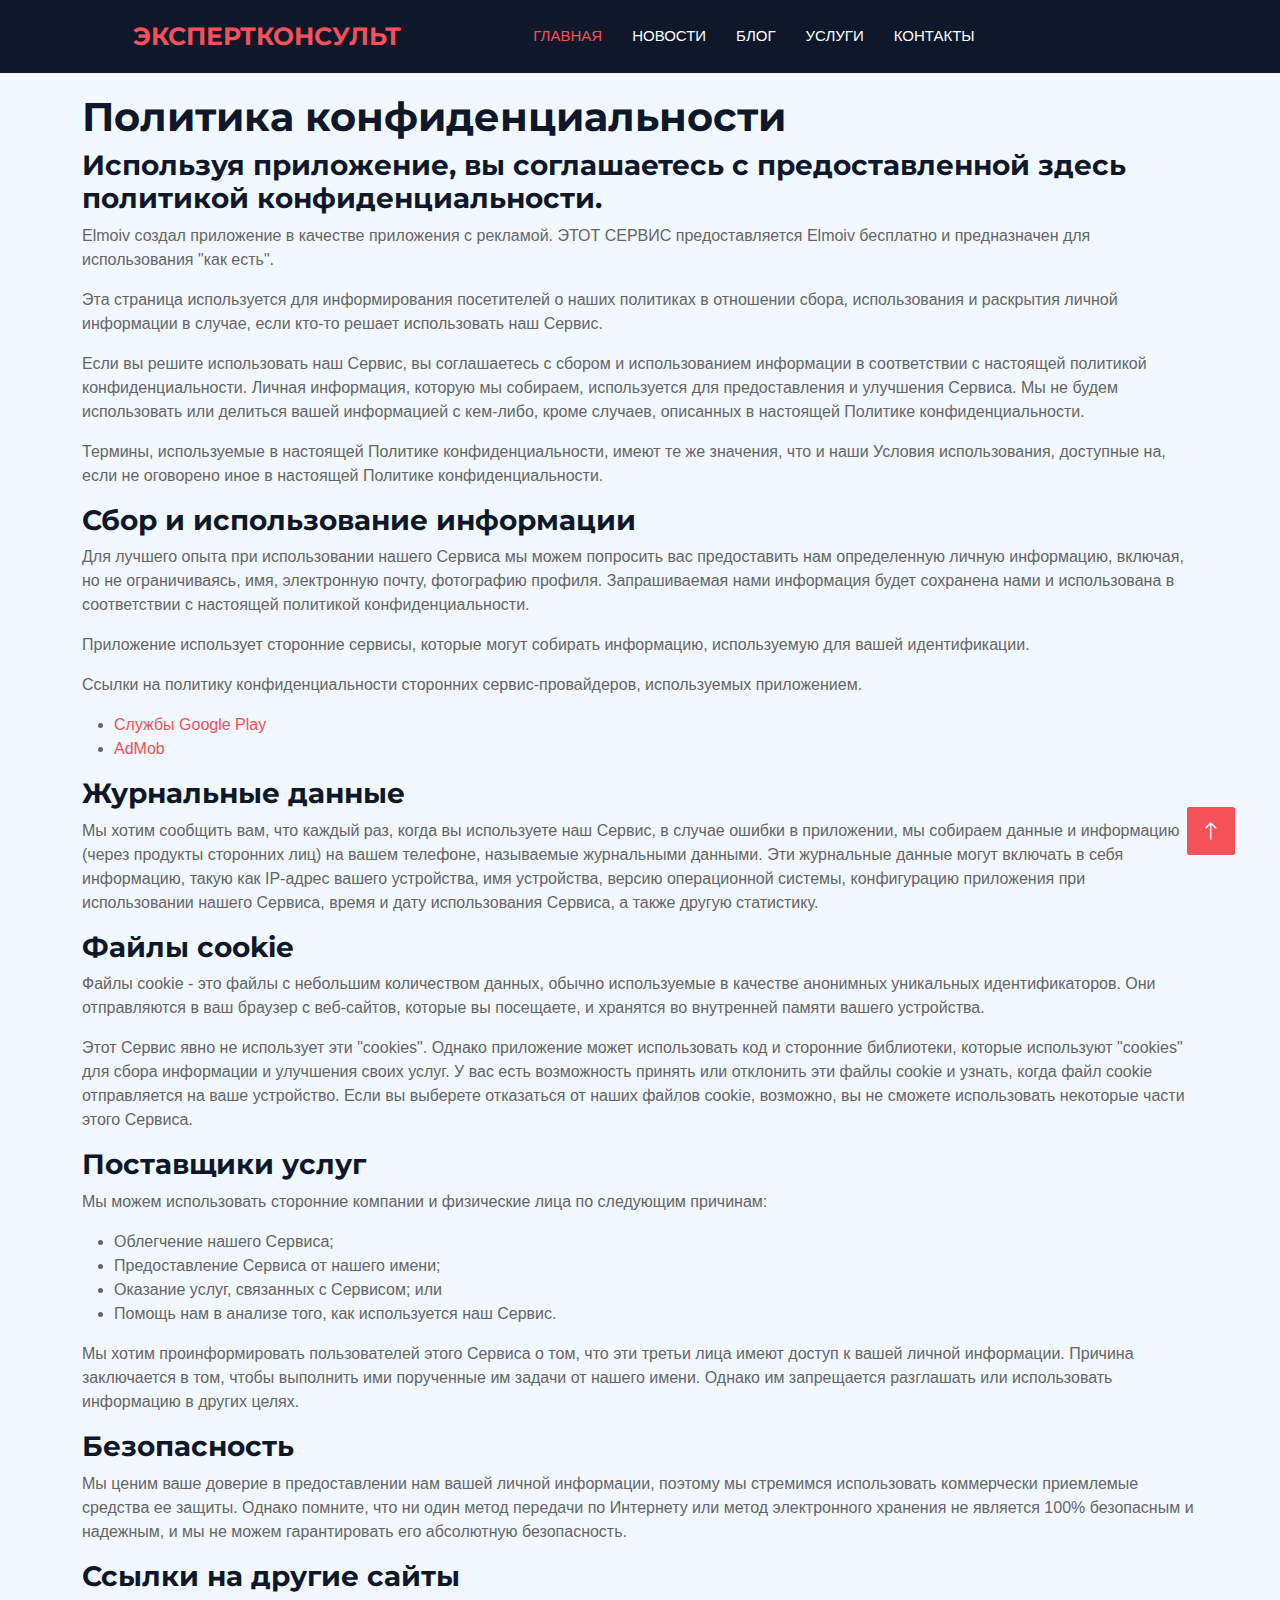
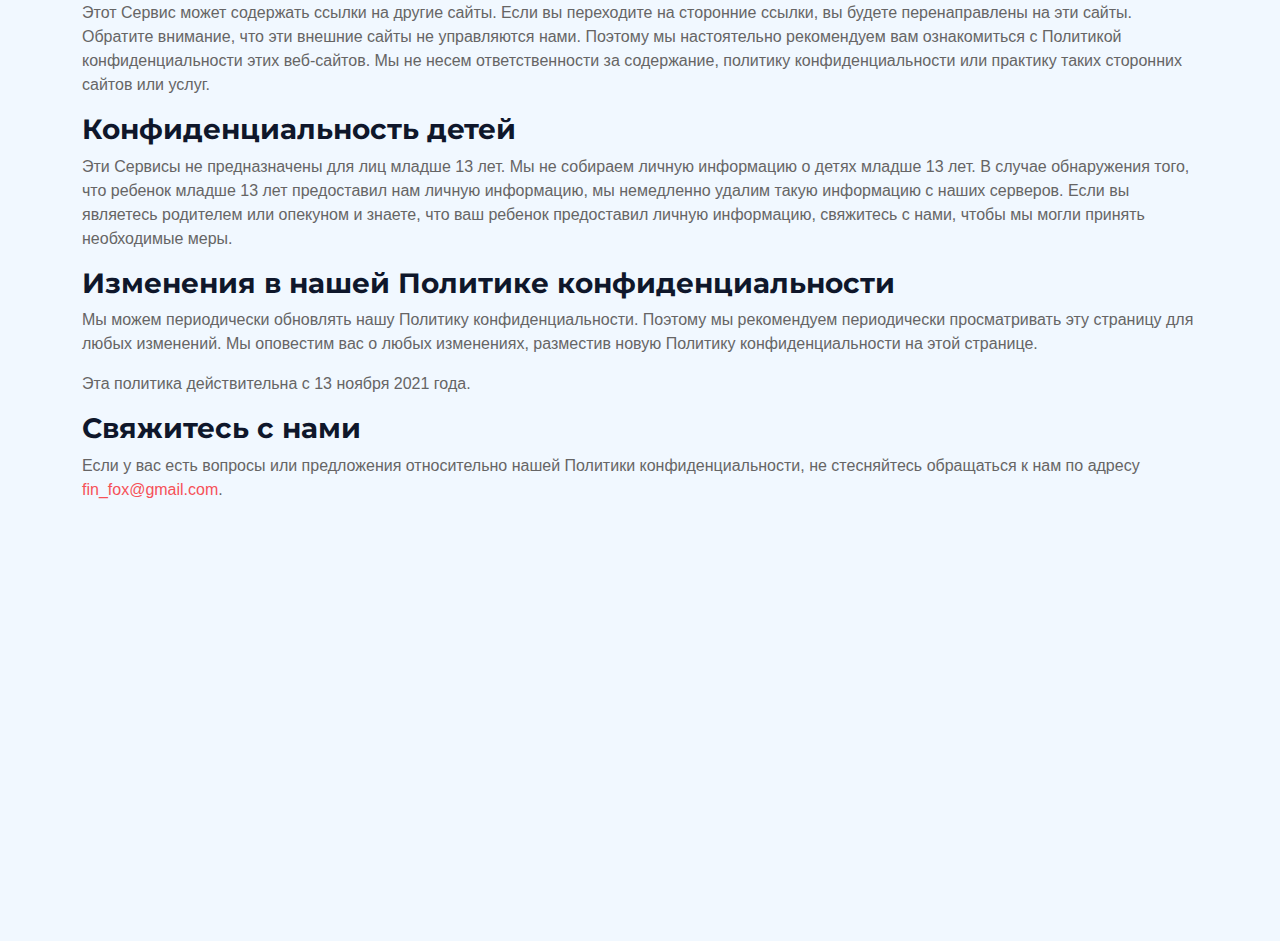
==== privacy-policy.html @ e2d40e69 "WIP" ====
<!DOCTYPE html>
<html dir="auto" lang="en">
    <head>
        <meta charset="utf-8">
        <title>ЭкспертКонсульт</title>
        <meta content="width=device-width, initial-scale=1.0" name="viewport">
        <meta content="" name="keywords">
        <meta content="" name="description">
    
        <!-- Favicon -->
        <link href="img/favicon.ico" rel="icon">
    
        <!-- Google Web Fonts -->
        <link rel="preconnect" href="https://fonts.googleapis.com">
        <link rel="preconnect" href="https://fonts.gstatic.com" crossorigin>
        <link href="https://fonts.googleapis.com/css2?family=Heebo:wght@400;500;600;700&family=Montserrat:wght@400;500;600;700&display=swap" rel="stylesheet">  
    
        <!-- Icon Font Stylesheet -->
        <link href="https://cdnjs.cloudflare.com/ajax/libs/font-awesome/5.10.0/css/all.min.css" rel="stylesheet">
        <link href="https://cdn.jsdelivr.net/npm/bootstrap-icons@1.4.1/font/bootstrap-icons.css" rel="stylesheet">
    
        <!-- Libraries Stylesheet -->
        <link href="lib/animate/animate.min.css" rel="stylesheet">
        <link href="lib/owlcarousel/assets/owl.carousel.min.css" rel="stylesheet">
        <link href="lib/tempusdominus/css/tempusdominus-bootstrap-4.min.css" rel="stylesheet" />
    
        <!-- Customized Bootstrap Stylesheet -->
        <link href="css/bootstrap.min.css" rel="stylesheet">
    
        <!-- Template Stylesheet -->
        <link href="css/style.css" rel="stylesheet">
    </head>
    
    <body>
        <!-- Spinner Start -->
        <div id="spinner" class="show bg-white position-fixed translate-middle w-100 vh-100 top-50 start-50 d-flex align-items-center justify-content-center">
            <div class="spinner-border text-primary" style="width: 3rem; height: 3rem;" role="status">
                <span class="sr-only">Loading...</span>
            </div>
        </div>
        <!-- Spinner End -->
    
        <!-- Header Start -->
        <div class="container-fluid bg-dark px-0">
            <div class="row gx-0">
                <div class="col-lg-5 bg-dark d-none d-lg-block">
                    <a href="index.html" class="navbar-brand w-100 h-100 m-0 p-0 d-flex align-items-center justify-content-center">
                        <h1 style="font-size: 25px;" class="m-0 text-primary text-uppercase">ЭкспертКонсульт</h1>
                    </a>
                </div>
                <div class="col-lg-7">
                    <nav class="navbar navbar-expand-lg bg-dark navbar-dark p-3 p-lg-0">
                        <a href="index.html" class="navbar-brand d-block d-lg-none">
                            <h1 class="m-0 text-primary text-uppercase">ЭкспертКонсульт</h1>
                        </a>
                        <button type="button" class="navbar-toggler" data-bs-toggle="collapse" data-bs-target="#navbarCollapse">
                            <span class="navbar-toggler-icon"></span>
                        </button>
                        <div class="collapse navbar-collapse justify-content-between" id="navbarCollapse">
                            <div class="navbar-nav mr-auto py-0">
                                <a href="index.html" class="nav-item nav-link active">Главная</a>
                                <a href="about.html" class="nav-item nav-link">Новости</a>
                                <a href="blog.html" class="nav-item nav-link">Блог</a>
                                <a href="service.html" class="nav-item nav-link">Услуги</a>
                                <a href="contact.html" class="nav-item nav-link">Контакты</a>
                            </div>
                        </div>
                    </nav>
                </div>
            </div>
        </div>
        <!-- Header End -->


        <main>
            <article style="margin-bottom: 120px;" class="container additional-wrapper">
                <div class="page__content" style="padding: 20px 0px;">
                    <h1 style="text-align: left;" class="page__title">Политика конфиденциальности</h1>
                    <h3 id="by-using-the-redvid-app-you-agree-to-the-privacy-policy-given-here">Используя приложение, вы соглашаетесь с предоставленной здесь политикой конфиденциальности.</h3>
                    <p>Elmoiv создал приложение в качестве приложения с рекламой. ЭТОТ СЕРВИС предоставляется Elmoiv бесплатно и предназначен для использования "как есть".</p>
                    <p>Эта страница используется для информирования посетителей о наших политиках в отношении сбора, использования и раскрытия личной информации в случае, если кто-то решает использовать наш Сервис.</p>
                    <p>Если вы решите использовать наш Сервис, вы соглашаетесь с сбором и использованием информации в соответствии с настоящей политикой конфиденциальности. Личная информация, которую мы собираем, используется для предоставления и улучшения Сервиса. Мы не будем использовать или делиться вашей информацией с кем-либо, кроме случаев, описанных в настоящей Политике конфиденциальности.</p>
                    <p>Термины, используемые в настоящей Политике конфиденциальности, имеют те же значения, что и наши Условия использования, доступные на, если не оговорено иное в настоящей Политике конфиденциальности.</p>
                    <h3 style="text-align: left;" id="information-collection-and-use">Сбор и использование информации</h3>
                    <p>Для лучшего опыта при использовании нашего Сервиса мы можем попросить вас предоставить нам определенную личную информацию, включая, но не ограничиваясь, имя, электронную почту, фотографию профиля. Запрашиваемая нами информация будет сохранена нами и использована в соответствии с настоящей политикой конфиденциальности.</p>
                    <p>Приложение использует сторонние сервисы, которые могут собирать информацию, используемую для вашей идентификации.</p>
                    <p>Ссылки на политику конфиденциальности сторонних сервис-провайдеров, используемых приложением.</p>
                    <ul>
                        <li><a href="https://www.google.com/policies/privacy/">Службы Google Play</a></li>
                        <li><a href="https://support.google.com/admob/answer/6128543?hl=en">AdMob</a></li>
                    </ul>
                    <h3 style="text-align: left;" id="log-data">Журнальные данные</h3>
                    <p>Мы хотим сообщить вам, что каждый раз, когда вы используете наш Сервис, в случае ошибки в приложении, мы собираем данные и информацию (через продукты сторонних лиц) на вашем телефоне, называемые журнальными данными. Эти журнальные данные могут включать в себя информацию, такую как IP-адрес вашего устройства, имя устройства, версию операционной системы, конфигурацию приложения при использовании нашего Сервиса, время и дату использования Сервиса, а также другую статистику.</p>
                    <h3 style="text-align: left;" id="cookies">Файлы cookie</h3>
                    <p>Файлы cookie - это файлы с небольшим количеством данных, обычно используемые в качестве анонимных уникальных идентификаторов. Они отправляются в ваш браузер с веб-сайтов, которые вы посещаете, и хранятся во внутренней памяти вашего устройства.</p>
                    <p>Этот Сервис явно не использует эти "cookies". Однако приложение может использовать код и сторонние библиотеки, которые используют "cookies" для сбора информации и улучшения своих услуг. У вас есть возможность принять или отклонить эти файлы cookie и узнать, когда файл cookie отправляется на ваше устройство. Если вы выберете отказаться от наших файлов cookie, возможно, вы не сможете использовать некоторые части этого Сервиса.</p>
                    <h3 style="text-align: left;" id="service-providers">Поставщики услуг</h3>
                    <p>Мы можем использовать сторонние компании и физические лица по следующим причинам:</p>
                    <ul>
                        <li>Облегчение нашего Сервиса;</li>
                        <li>Предоставление Сервиса от нашего имени;</li>
                        <li>Оказание услуг, связанных с Сервисом; или</li>
                        <li>Помощь нам в анализе того, как используется наш Сервис.</li>
                    </ul>
                    <p>Мы хотим проинформировать пользователей этого Сервиса о том, что эти третьи лица имеют доступ к вашей личной информации. Причина заключается в том, чтобы выполнить ими порученные им задачи от нашего имени. Однако им запрещается разглашать или использовать информацию в других целях.</p>
                    <h3 style="text-align: left;" id="security">Безопасность</h3>
                    <p>Мы ценим ваше доверие в предоставлении нам вашей личной информации, поэтому мы стремимся использовать коммерчески приемлемые средства ее защиты. Однако помните, что ни один метод передачи по Интернету или метод электронного хранения не является 100% безопасным и надежным, и мы не можем гарантировать его абсолютную безопасность.</p>
                    <h3 style="text-align: left;" id="links-to-other-sites">Ссылки на другие сайты</h3>
                    <p>Этот Сервис может содержать ссылки на другие сайты. Если вы переходите на сторонние ссылки, вы будете перенаправлены на эти сайты. Обратите внимание, что эти внешние сайты не управляются нами. Поэтому мы настоятельно рекомендуем вам ознакомиться с Политикой конфиденциальности этих веб-сайтов. Мы не несем ответственности за содержание, политику конфиденциальности или практику таких сторонних сайтов или услуг.</p>
                    <h3 style="text-align: left;" id="childrens-privacy">Конфиденциальность детей</h3>
                    <p>Эти Сервисы не предназначены для лиц младше 13 лет. Мы не собираем личную информацию о детях младше 13 лет. В случае обнаружения того, что ребенок младше 13 лет предоставил нам личную информацию, мы немедленно удалим такую информацию с наших серверов. Если вы являетесь родителем или опекуном и знаете, что ваш ребенок предоставил личную информацию, свяжитесь с нами, чтобы мы могли принять необходимые меры.</p>
                    <h3 style="text-align: left;" id="changes-to-this-privacy-policy">Изменения в нашей Политике конфиденциальности</h3>
                    <p>Мы можем периодически обновлять нашу Политику конфиденциальности. Поэтому мы рекомендуем периодически просматривать эту страницу для любых изменений. Мы оповестим вас о любых изменениях, разместив новую Политику конфиденциальности на этой странице.</p>
                    <p>Эта политика действительна с 13 ноября 2021 года.</p>
                    <h3 style="text-align: left;" id="contact-us">Свяжитесь с нами</h3>
                    <p>Если у вас есть вопросы или предложения относительно нашей Политики конфиденциальности, не стесняйтесь обращаться к нам по адресу <a href="mailto:fin_fox@gmail.com">fin_fox@gmail.com</a>.</p>
                </div>
            </article>
        </main>
        <!-- Footer Start -->
            <div class="container-fluid bg-dark text-light footer wow fadeIn" data-wow-delay="0.1s">
                <div class="container pb-5">
                    <div class="row g-5">
                        <div class="col-md-6 col-lg-4">
                            <div class="bg-primary rounded p-4">
                                <p class="text-white mb-0">
                                                                        Надежный партнер в финансовом
                                    консультировании. Ваши успехи - наша цель.
                                </p>
                            </div>
                        </div>
                        <div class="col-md-6 col-lg-4">
                            <h6 class="section-title text-start text-primary text-uppercase mb-4">Контакты</h6>
                            <p class="mb-2"><i class="fa fa-map-marker-alt me-3"></i>Sderot Yitshak Rabin 32, Modi'in-Maccabim-Re'ut, Ізраїль</p>
                            <p class="mb-2"><i class="fa fa-phone-alt me-3"></i>+994123774444</p>
                            <p class="mb-2"><i class="fa fa-envelope me-3"></i>expert_consultant@gmail.com</p>
                        </div>
                        <div class="col-lg-4 col-md-12">
                            <div class="row gy-5 g-4">
                                <div class="col-md-6">
                                    <h6 class="section-title text-start text-primary text-uppercase mb-4">Компания</h6>
                                    <a class="btn btn-link" href="index.html">Главная</a>
                                    <a class="btn btn-link" href="contact.html">Свяжитесь с нами</a>
                                    <a class="btn btn-link" href="terms-of-use.html">Условия и положения</a>
                                </div>
                            </div>
                        </div>
                    </div>
                </div>
            </div>
            <!-- Footer End -->

            <!-- Back to Top -->
            <a href="#" class="btn btn-lg btn-primary btn-lg-square back-to-top"><i class="bi bi-arrow-up"></i></a>
        </div>

        <!-- JavaScript Libraries -->
        <script src="https://code.jquery.com/jquery-3.4.1.min.js"></script>
        <script src="https://cdn.jsdelivr.net/npm/bootstrap@5.0.0/dist/js/bootstrap.bundle.min.js"></script>
        <script src="lib/wow/wow.min.js"></script>
        <script src="lib/easing/easing.min.js"></script>
        <script src="lib/waypoints/waypoints.min.js"></script>
        <script src="lib/counterup/counterup.min.js"></script>
        <script src="lib/owlcarousel/owl.carousel.min.js"></script>
        <script src="lib/tempusdominus/js/moment.min.js"></script>
        <script src="lib/tempusdominus/js/moment-timezone.min.js"></script>
        <script src="lib/tempusdominus/js/tempusdominus-bootstrap-4.min.js"></script>

        <!-- Template Javascript -->
        <script src="js/main.js"></script>
        <script src="js/contact-form.js"></script>
        <script src="js/cookiebanner.js"></script>
        </body>
</html>
---- css/style.css ----
/********** Template CSS **********/
:root {
    --primary: #f65158;
    --light: #f1f8ff;
    --dark: #0f172b;
}

.fw-medium {
    font-weight: 500 !important;
}

.fw-semi-bold {
    font-weight: 600 !important;
}

.back-to-top {
    position: fixed;
    display: none;
    right: 45px;
    bottom: 45px;
    z-index: 99;
}

/*** Spinner ***/
#spinner {
    opacity: 0;
    visibility: hidden;
    transition: opacity 0.5s ease-out, visibility 0s linear 0.5s;
    z-index: 99999;
}

#spinner.show {
    transition: opacity 0.5s ease-out, visibility 0s linear 0s;
    visibility: visible;
    opacity: 1;
}

/*** Button ***/
.btn {
    font-weight: 500;
    text-transform: uppercase;
    transition: 0.5s;
}

.btn.btn-primary,
.btn.btn-secondary {
    color: #ffffff;
}

.btn-square {
    width: 38px;
    height: 38px;
}

.btn-sm-square {
    width: 32px;
    height: 32px;
}

.btn-lg-square {
    width: 48px;
    height: 48px;
}

.btn-square,
.btn-sm-square,
.btn-lg-square {
    padding: 0;
    display: flex;
    align-items: center;
    justify-content: center;
    font-weight: normal;
    border-radius: 2px;
}

/*** Navbar ***/
.navbar-dark .navbar-nav .nav-link {
    margin-right: 30px;
    padding: 25px 0;
    color: #ffffff;
    font-size: 15px;
    text-transform: uppercase;
    outline: none;
}

.navbar-dark .navbar-nav .nav-link:hover,
.navbar-dark .navbar-nav .nav-link.active {
    color: var(--primary);
}

@media (max-width: 991.98px) {
    .navbar-dark .navbar-nav .nav-link {
        margin-right: 0;
        padding: 10px 0;
    }
}

/*** Header ***/
.carousel-caption {
    top: 0;
    left: 0;
    right: 0;
    bottom: 0;
    background: rgba(15, 23, 43, 0.7);
    z-index: 1;
}

.carousel-control-prev,
.carousel-control-next {
    width: 10%;
}

.carousel-control-prev-icon,
.carousel-control-next-icon {
    width: 3rem;
    height: 3rem;
}

@media (max-width: 768px) {
    #header-carousel .carousel-item {
        position: relative;
        min-height: 450px;
    }

    #header-carousel .carousel-item img {
        position: absolute;
        width: 100%;
        height: 100%;
        object-fit: cover;
    }
}

.page-header {
    background-position: center center;
    background-repeat: no-repeat;
    background-size: cover;
}

.page-header-inner {
    background: rgba(15, 23, 43, 0.7);
}

.breadcrumb-item + .breadcrumb-item::before {
    color: var(--light);
}

.booking {
    position: relative;
    margin-top: -100px !important;
    z-index: 1;
}

/*** Section Title ***/
.section-title {
    position: relative;
    display: inline-block;
}

.section-title::before {
    position: absolute;
    content: '';
    width: 45px;
    height: 2px;
    top: 50%;
    left: -55px;
    margin-top: -1px;
    background: var(--primary);
}

.section-title::after {
    position: absolute;
    content: '';
    width: 45px;
    height: 2px;
    top: 50%;
    right: -55px;
    margin-top: -1px;
    background: var(--primary);
}

.section-title.text-start::before,
.section-title.text-end::after {
    display: none;
}

/*** Service ***/
.service-item {
    height: 420px;
    padding: 30px;
    display: flex;
    flex-direction: column;
    justify-content: center;
    text-align: center;
    background: #ffffff;
    box-shadow: 0 0 45px rgba(0, 0, 0, 0.08);
    transition: 0.5s;
}

.service-item:hover {
    background: var(--primary);
}

.service-item .service-icon {
    margin: 0 auto 30px auto;
    width: 65px;
    height: 65px;
    transition: 0.5s;
}

.service-item i,
.service-item h5,
.service-item p {
    transition: 0.5s;
}

.service-item:hover i,
.service-item:hover h5,
.service-item:hover p {
    color: #ffffff !important;
}

/*** Youtube Video ***/
.video {
    position: relative;
    height: 100%;
    min-height: 500px;
    background: linear-gradient(rgba(15, 23, 43, 0.1), rgba(15, 23, 43, 0.1)),
        url(../img/video.jpg);
    background-position: center center;
    background-repeat: no-repeat;
    background-size: cover;
}

.video .btn-play img {
    position: relative;
    z-index: 3;
    max-width: 100%;
    width: auto;
    height: auto;
}

.video .btn-play span {
    display: block;
    position: relative;
    z-index: 3;
    width: 0;
    height: 0;
    border-left: 32px solid var(--dark);
    border-top: 22px solid transparent;
    border-bottom: 22px solid transparent;
}

@keyframes pulse-border {
    0% {
        transform: translateX(-50%) translateY(-50%) translateZ(0) scale(1);
        opacity: 1;
    }

    100% {
        transform: translateX(-50%) translateY(-50%) translateZ(0) scale(1.5);
        opacity: 0;
    }
}

#videoModal {
    z-index: 99999;
}

#videoModal .modal-dialog {
    position: relative;
    max-width: 800px;
    margin: 60px auto 0 auto;
}

#videoModal .modal-body {
    position: relative;
    padding: 0px;
}

#videoModal .close {
    position: absolute;
    width: 30px;
    height: 30px;
    right: 0px;
    top: -30px;
    z-index: 999;
    font-size: 30px;
    font-weight: normal;
    color: #ffffff;
    background: #000000;
    opacity: 1;
}

/*** Testimonial ***/
.testimonial {
    background: linear-gradient(rgba(15, 23, 43, 0.7), rgba(15, 23, 43, 0.7)),
        url(../img/carousel-2.jpg);
    background-position: center center;
    background-repeat: no-repeat;
    background-size: cover;
}

.testimonial-carousel {
    padding-left: 65px;
    padding-right: 65px;
}

.testimonial-carousel .testimonial-item {
    padding: 30px;
}

.testimonial-carousel .owl-nav {
    position: absolute;
    width: 100%;
    height: 40px;
    top: calc(50% - 20px);
    left: 0;
    display: flex;
    justify-content: space-between;
    z-index: 1;
}

.testimonial-carousel .owl-nav .owl-prev,
.testimonial-carousel .owl-nav .owl-next {
    position: relative;
    width: 40px;
    height: 40px;
    display: flex;
    align-items: center;
    justify-content: center;
    color: #ffffff;
    background: var(--primary);
    border-radius: 2px;
    font-size: 18px;
    transition: 0.5s;
}

.testimonial-carousel .owl-nav .owl-prev:hover,
.testimonial-carousel .owl-nav .owl-next:hover {
    color: var(--primary);
    background: #ffffff;
}

/*** Team ***/
.team-item,
.team-item .bg-primary,
.team-item .bg-primary i {
    transition: 0.5s;
}

.team-item:hover {
    border-color: var(--secondary) !important;
}

.team-item:hover .bg-primary {
    background: var(--secondary) !important;
}

.team-item:hover .bg-primary i {
    color: var(--secondary) !important;
}

/*** Footer ***/
.newsletter {
    position: relative;
    z-index: 1;
}

.footer {
    position: relative;
    margin-top: -110px;
    padding-top: 180px;
}

.footer .btn.btn-social {
    margin-right: 5px;
    width: 35px;
    height: 35px;
    display: flex;
    align-items: center;
    justify-content: center;
    color: var(--light);
    border: 1px solid #ffffff;
    border-radius: 35px;
    transition: 0.3s;
}

.footer .btn.btn-social:hover {
    color: var(--primary);
}

.footer .btn.btn-link {
    display: block;
    margin-bottom: 5px;
    padding: 0;
    text-align: left;
    color: #ffffff;
    font-size: 15px;
    font-weight: normal;
    text-transform: capitalize;
    transition: 0.3s;
}

.footer .btn.btn-link::before {
    position: relative;
    content: '\f105';
    font-family: 'Font Awesome 5 Free';
    font-weight: 900;
    margin-right: 10px;
}

.footer .btn.btn-link:hover {
    letter-spacing: 1px;
    box-shadow: none;
}

.footer .copyright {
    padding: 25px 0;
    font-size: 15px;
    border-top: 1px solid rgba(256, 256, 256, 0.1);
}

.footer .copyright a {
    color: var(--light);
}

.footer .footer-menu a {
    margin-right: 15px;
    padding-right: 15px;
    border-right: 1px solid rgba(255, 255, 255, 0.3);
}

.footer .footer-menu a:last-child {
    margin-right: 0;
    padding-right: 0;
    border-right: none;
}
/* Google Fonts - Poppins */
@import url('https://fonts.googleapis.com/css2?family=Poppins:wght@300;400;500;600&display=swap');

@media (max-width: 700px) {
    .cookie-wrapper {
        width: 100%;
    }
}

.cookie-wrapper {
    position: fixed;
    bottom: 0px;
    right: 0;
    width: 40%;
    background: #fff;
    padding: 15px 25px 22px;
    transition: right 0.3s ease;
    box-shadow: 0 5px 10px rgb(0, 0, 0);
    z-index: 999;
    @media (max-width: 600px) {
        width: 100%;
    }
}
.cookie-wrapper .show {
    right: 20px;
}

.hidden {
    display: none;
}
header i {
    color: #f65158;
    font-size: 32px;
    text-align: center;
}
header h2 {
    color: #f65158;
    font-weight: 500;
    text-align: center;
}
.data {
    text-align: center;
}
.data p a {
    color: #f65158;
    text-decoration: none;
    text-align: center !important;
}
.data p a:hover {
    text-decoration: underline;
}
.buttons {
    padding: 20px 0px;
    text-align: center;
}
.buttons .cookie-button {
    border: 2px solid #f65158;
    color: #fff;
    padding: 8px 0;
    background: #f65158;
    cursor: pointer;
    width: calc(100% / 2 - 10px);
    transition: all 0.5s ease;
    max-width: 150px;
    border-radius: 0;
}
.buttons #acceptBtn:hover {
    background-color: transparent;
    color: #f65158;
}
#declineBtn {
    background-color: #fff;
    color: #f65158;
}
#declineBtn:hover {
    background-color: #f65158;
    color: #fff;
}
/* Footer Style */
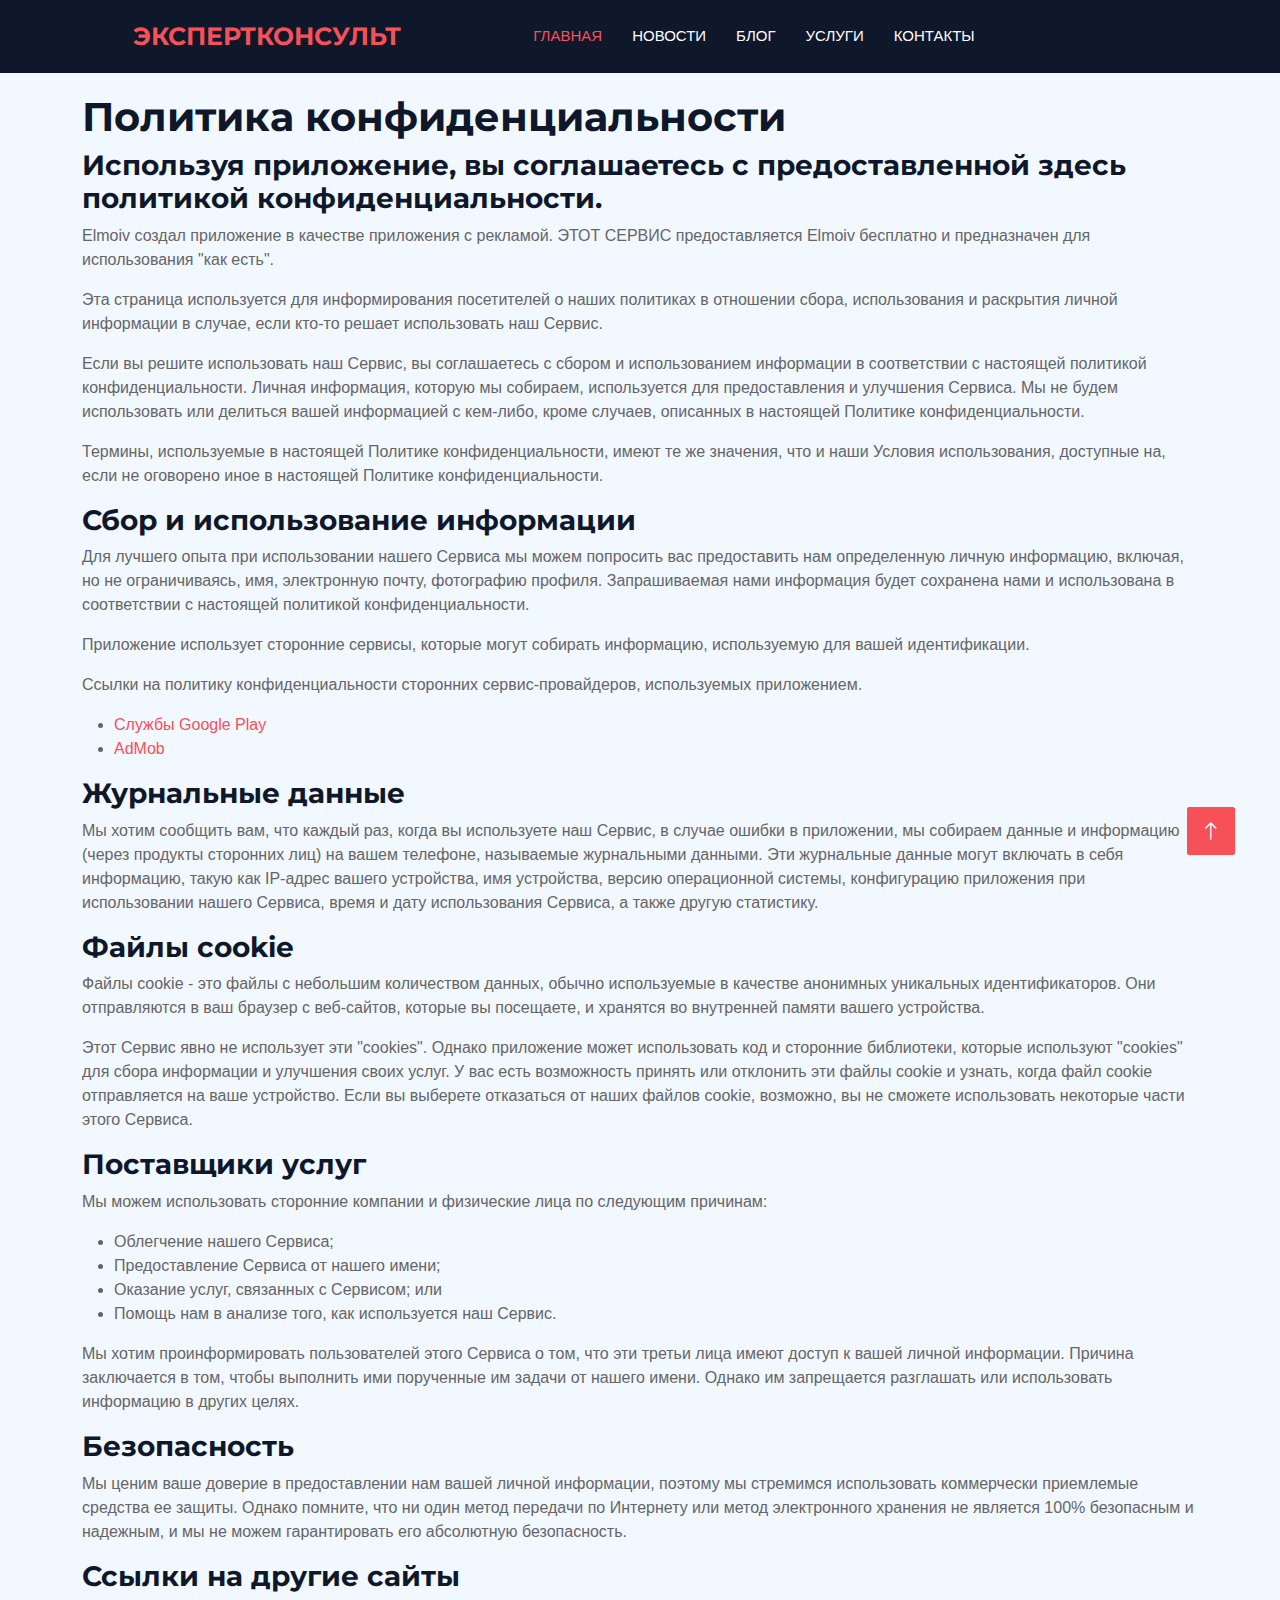
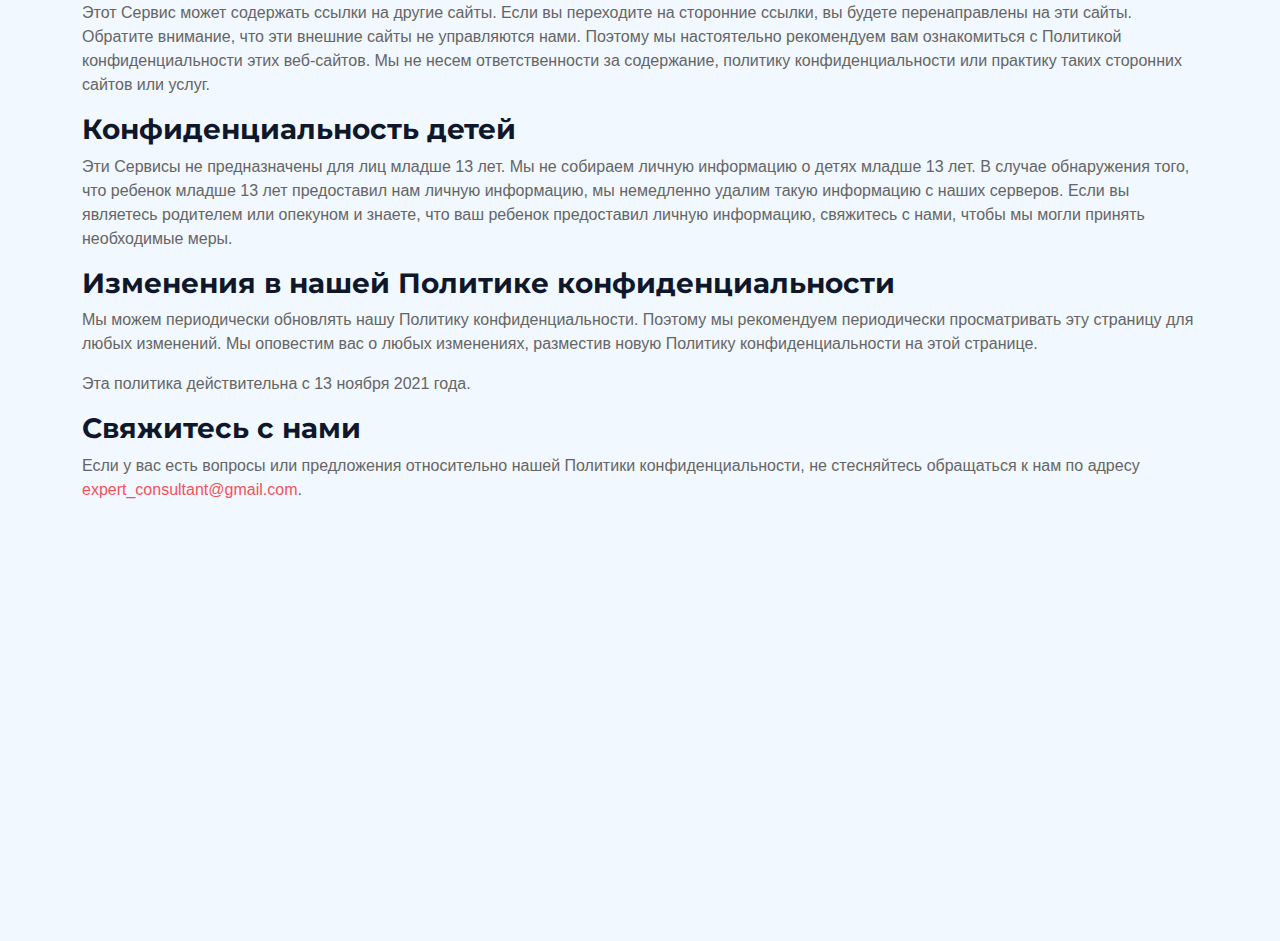
==== commit 714a29d0: "DONE" ====
--- a/privacy-policy.html
+++ b/privacy-policy.html
@@ -114,7 +114,7 @@
                     <p>Мы можем периодически обновлять нашу Политику конфиденциальности. Поэтому мы рекомендуем периодически просматривать эту страницу для любых изменений. Мы оповестим вас о любых изменениях, разместив новую Политику конфиденциальности на этой странице.</p>
                     <p>Эта политика действительна с 13 ноября 2021 года.</p>
                     <h3 style="text-align: left;" id="contact-us">Свяжитесь с нами</h3>
-                    <p>Если у вас есть вопросы или предложения относительно нашей Политики конфиденциальности, не стесняйтесь обращаться к нам по адресу <a href="mailto:fin_fox@gmail.com">fin_fox@gmail.com</a>.</p>
+                    <p>Если у вас есть вопросы или предложения относительно нашей Политики конфиденциальности, не стесняйтесь обращаться к нам по адресу <a href="mailto:expert_consultant@gmail.com">expert_consultant@gmail.com</a>.</p>
                 </div>
             </article>
         </main>
